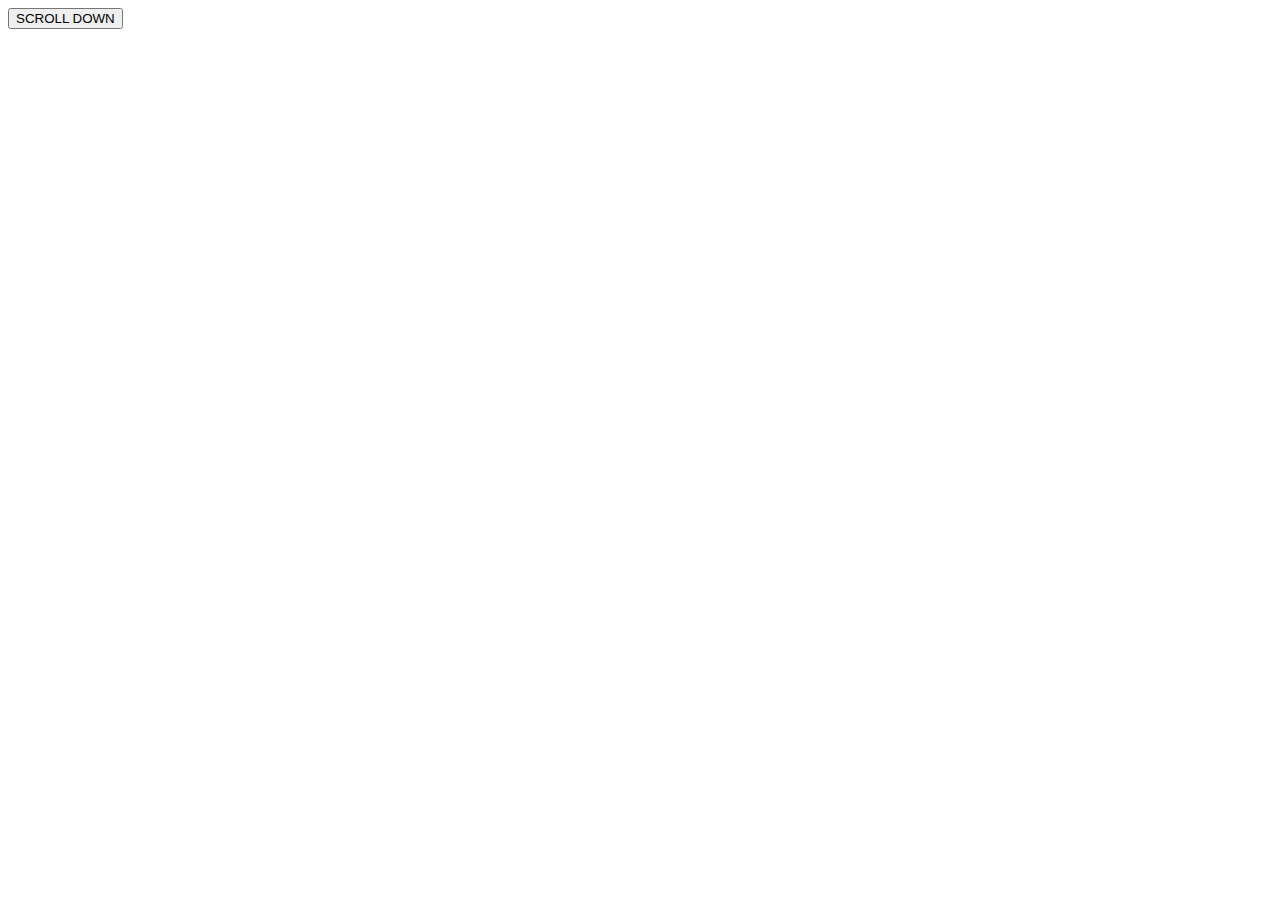
==== index.html @ 5638f48b "Update index.html" ====
<!DOCTYPE html>
<html>
    <head>
        <link rel="stylesheet" href="/css/fontcss.css" type="text/css" charset="utf-8" />
        <link rel="stylesheet" href="/css/stylesheet.css" type="text/css" charset="utf-8" />

        <title>Samar Sheikh</title>
    </head>

    <body>
        <div class="parallax">
            <button>SCROLL DOWN</button>
        </div>
    </body>




</html>
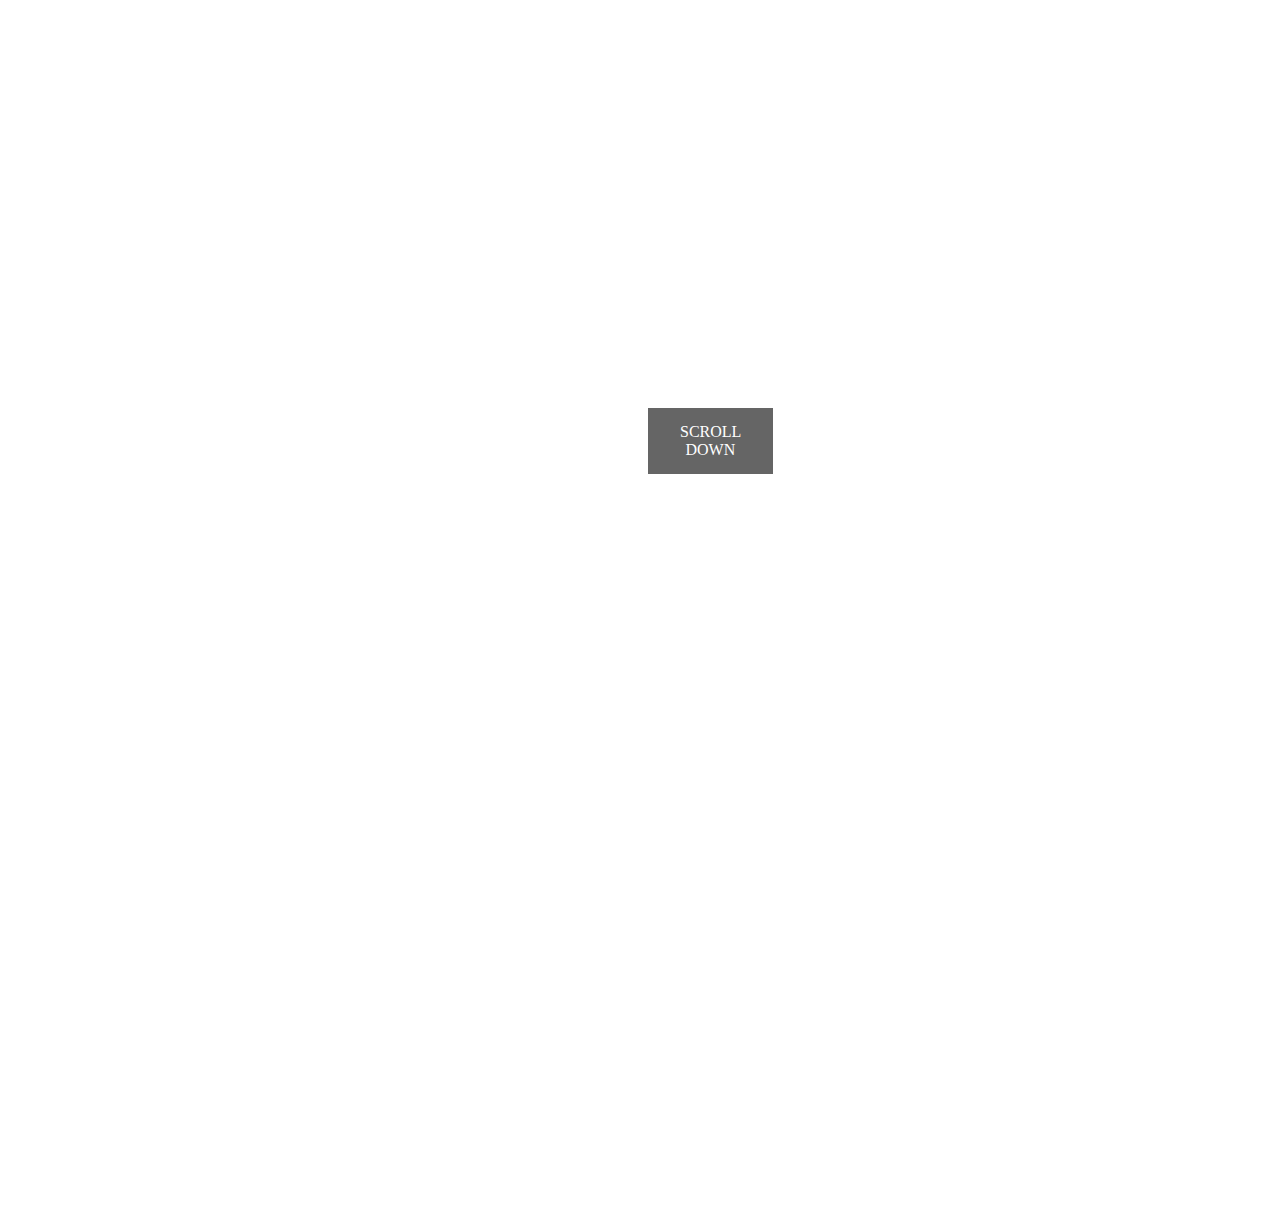
==== commit 75ae5ebd: "X" ====
--- a/index.html
+++ b/index.html
@@ -1,8 +1,9 @@
 <!DOCTYPE html>
 <html>
     <head>
-        <link rel="stylesheet" href="/css/fontcss.css" type="text/css" charset="utf-8" />
-        <link rel="stylesheet" href="/css/stylesheet.css" type="text/css" charset="utf-8" />
+        <meta name="viewport" content="width=device-width, initial-scale=1.0">
+        <link rel="stylesheet" href="css/fontcss.css" type="text/css" charset="utf-8" />
+        <link rel="stylesheet" href="css/stylesheet.css" type="text/css" charset="utf-8" />
 
         <title>Samar Sheikh</title>
     </head>
--- a/css/stylesheet.css
+++ b/css/stylesheet.css
@@ -0,0 +1,34 @@
+body{
+    height:100%;
+}
+
+h2{
+    font-family: 'apercuregular';
+   }
+
+   .parallax{
+       height: 1200px;
+       background-attachment: fixed;
+       background-position: center;
+       background-repeat: no-repeat;
+       background-size: cover;
+       background-image: url("../img/cutecat.jpg");
+   }
+
+   button {
+       position:absolute;
+    background-color:#656565; 
+    border: none;
+    color: white;
+    padding: 15px 32px;
+    text-align: center;
+    text-decoration: none;
+    display: block;
+    font-size: 16px;
+    margin-top: 400px;
+    margin-left: 50%;
+    margin-right: 50%;
+    cursor: pointer;
+    font-family: 'apercuregular';
+  }
+  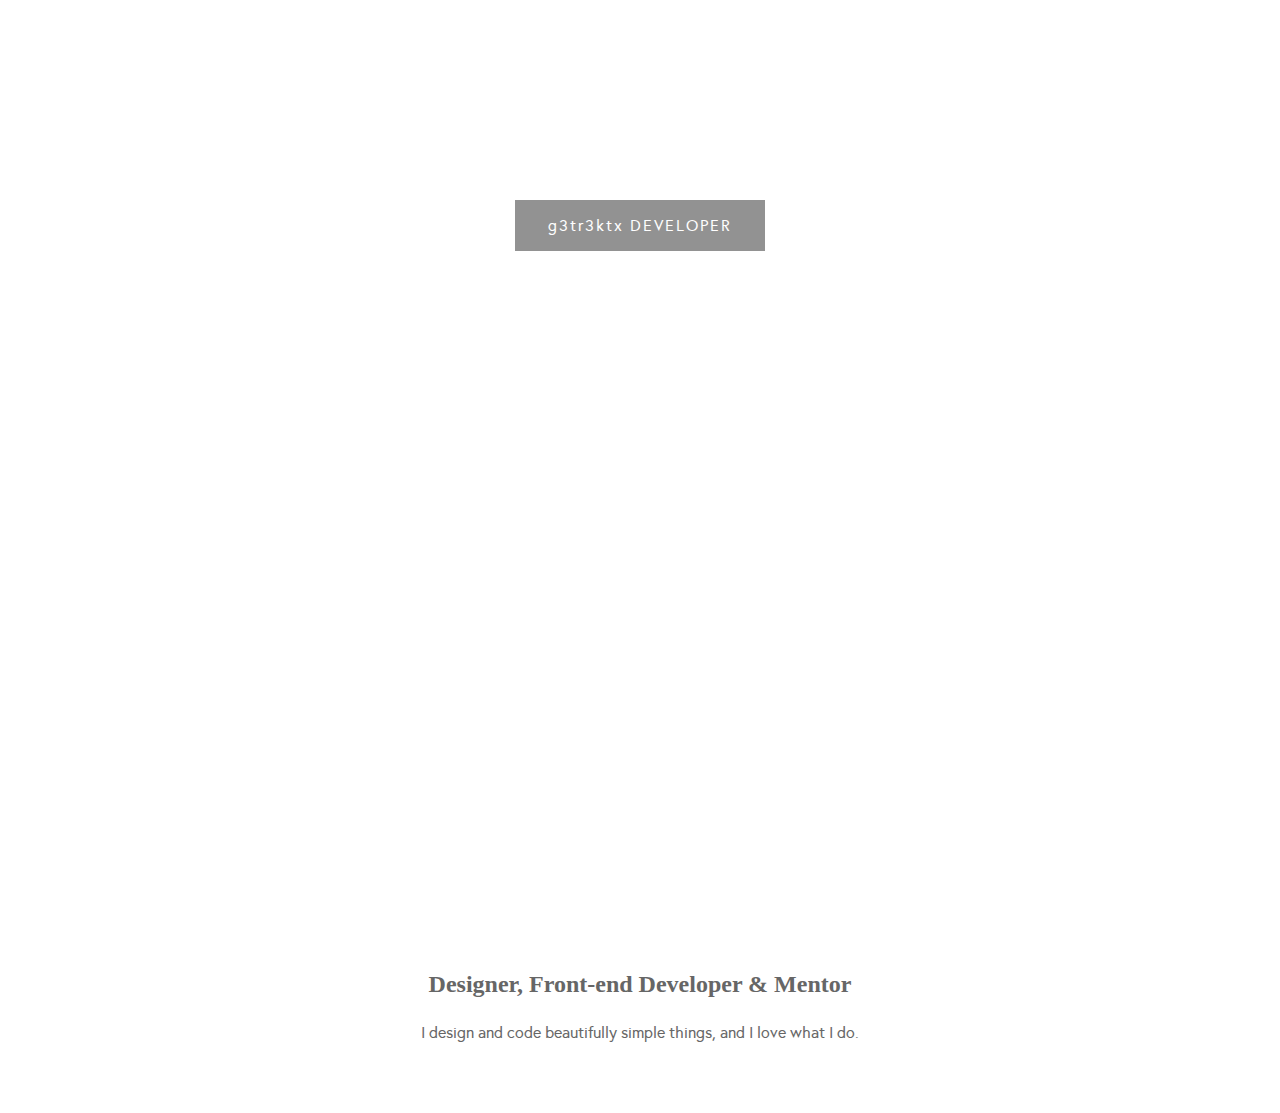
==== commit 83cc9f79: "X" ====
--- a/index.html
+++ b/index.html
@@ -1,18 +1,34 @@
 <!DOCTYPE html>
 <html>
-    <head>
-        <meta name="viewport" content="width=device-width, initial-scale=1.0">
-        <link rel="stylesheet" href="css/fontcss.css" type="text/css" charset="utf-8" />
-        <link rel="stylesheet" href="css/stylesheet.css" type="text/css" charset="utf-8" />
 
-        <title>Samar Sheikh</title>
-    </head>
+<head>
+    <meta name="viewport" content="width=device-width, initial-scale=1.0">
+    <link rel="stylesheet" href="css/fontcss.css" type="text/css" charset="utf-8" />
+    <link rel="stylesheet" href="css/stylesheet.css" type="text/css" charset="utf-8" />
+</head>
 
-    <body>
-        <div class="parallax">
-            <button>SCROLL DOWN</button>
+<body>
+
+    <div class="pimg1">
+        <div class="center">
+            <button class="">g3tr3ktx DEVELOPER</button>
         </div>
-    </body>
+    </div>
+
+
+    <section class="section section-light">
+        <h2>Designer, Front-end Developer & Mentor </h2>
+        <p>
+            I design and code beautifully simple things, and I love what I do.
+        </p>
+
+
+
+    </section>
+
+
+
+</body>
 
 
 
--- a/css/fontcss.css
+++ b/css/fontcss.css
@@ -0,0 +1,13 @@
+@font-face {
+    font-family: 'apercuregular';
+    src: url('../resources/fonts/apercu_regular-webfont.woff2') format('woff2'), url('../resources/fonts/apercu_regular-webfont.woff') format('woff');
+    font-weight: normal;
+    font-style: normal;
+}
+
+@font-face {
+    font-family: 'europaregular';
+    src: url('../resources/fonts/Europa/europa_regular-webfont.woff2') format('woff2'), url('../resources/fonts/Europa/europa_regular-webfont.woff') format('woff');
+    font-weight: normal;
+    font-style: normal;
+}--- a/css/stylesheet.css
+++ b/css/stylesheet.css
@@ -1,34 +1,66 @@
-body{
-    height:100%;
+body,
+html {
+    height: 100%;
+    margin: 0;
+    font-size: 16px;
+    /* font-family: "Europa"; */
+    font-weight: 400;
+    line-height: 1.8em;
+    color: #666;
 }
 
-h2{
+p {
+    font-family: 'europaregular';
+}
+
+h2 {
     font-family: 'apercuregular';
-   }
+}
 
-   .parallax{
-       height: 1200px;
-       background-attachment: fixed;
-       background-position: center;
-       background-repeat: no-repeat;
-       background-size: cover;
-       background-image: url("../img/cutecat.jpg");
-   }
+.center {
+    padding: 100px;
+}
 
-   button {
-       position:absolute;
-    background-color:#656565; 
-    border: none;
+button {
+    margin-left: auto;
+    margin-right: auto;
+    margin-top: 100px;
+    display: block;
+    background-color: #656565;
+    border: 1px solid #656565;
+    background-color: #656565;
+    border: 1px solid #656565;
     color: white;
     padding: 15px 32px;
     text-align: center;
     text-decoration: none;
-    display: block;
     font-size: 16px;
-    margin-top: 400px;
-    margin-left: 50%;
-    margin-right: 50%;
     cursor: pointer;
-    font-family: 'apercuregular';
-  }
-  +    font-family: 'europaregular';
+    letter-spacing: 2px;
+}
+
+button:hover {
+    background-color: transparent;
+}
+
+.pimg1,
+.pimg2,
+.pimg3 {
+    position: relative;
+    opacity: 0.70;
+    background-position: center;
+    background-size: cover;
+    background-repeat: no-repeat;
+    background-attachment: fixed;
+}
+
+.pimg1 {
+    background-image: url('../img/cutecat.jpg');
+    min-height: 100%;
+}
+
+.section {
+    text-align: center;
+    padding: 50px 80px;
+}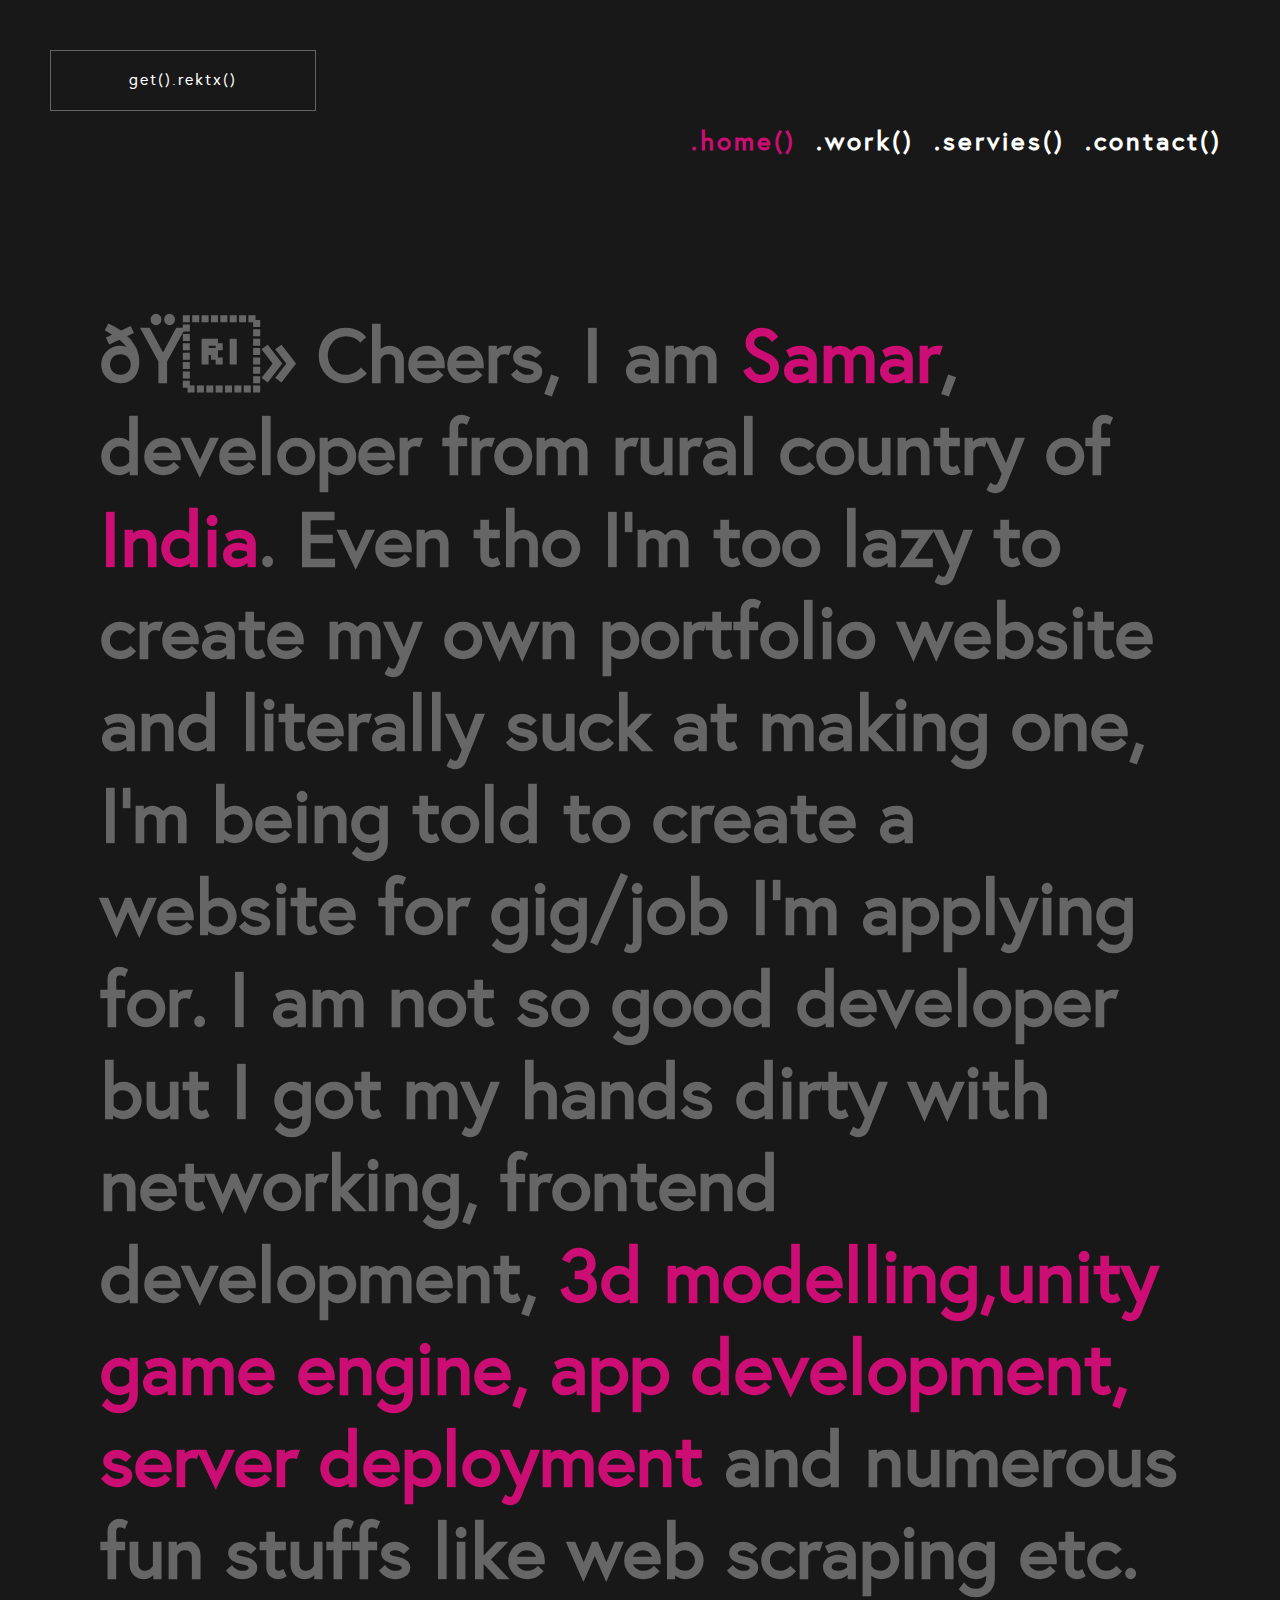
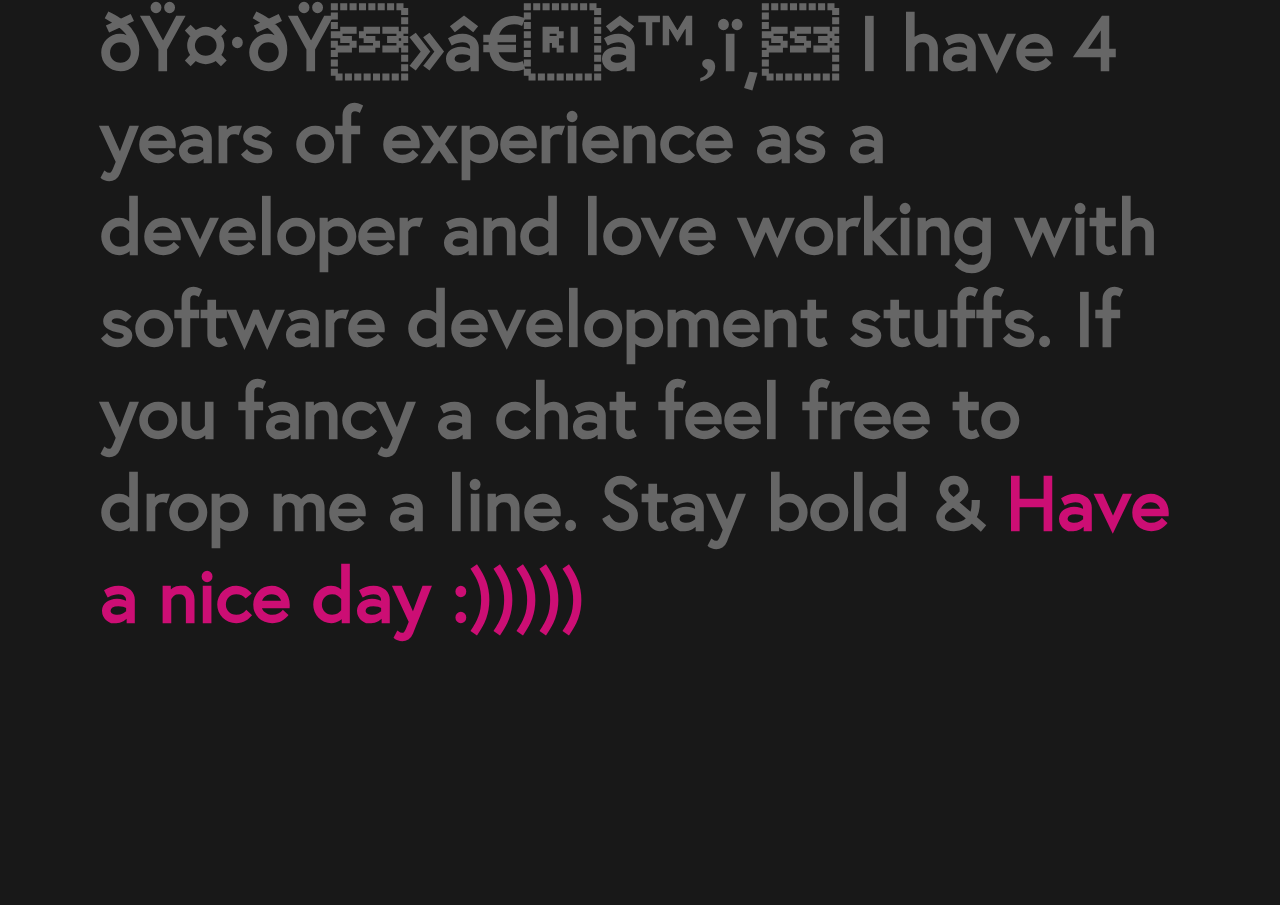
==== commit 82ce5f3e: "X" ====
--- a/index.html
+++ b/index.html
@@ -9,25 +9,26 @@
 
 <body>
 
-    <div class="pimg1">
-        <div class="center">
-            <button class="">g3tr3ktx DEVELOPER</button>
+    <div class="header">
+        <div class="mText">
+            get().rektx()
         </div>
+        <ul class="topnav">
+            <li><a class="active" href="#home">.home()</a></li>
+            <li><a href="#news">.work()</a></li>
+            <li><a href="#contact">.servies()</a></li>
+            <li><a href="#contact">.contact()</a></li>
+        </ul>
     </div>
 
+    <div class="intro">
 
-    <section class="section section-light">
-        <h2>Designer, Front-end Developer & Mentor </h2>
-        <p>
-            I design and code beautifully simple things, and I love what I do.
-        </p>
-
-
-
-    </section>
-
-
-
+        <h2>
+            🍻 Cheers, I am <span class="hText">Samar</span>,<br> developer from rural country of <span class="hText">India</span>. Even tho I'm too lazy to create my own portfolio website and literally suck at making one, I'm being told to create a website
+            for gig/job I'm applying for. I am not so good developer but I got my hands dirty with networking, frontend development, <span class="hText">3d modelling,unity game engine, app development, server deployment</span> and numerous fun stuffs
+            like web scraping etc. 🤷🏻‍♂️ I have 4 years of experience as a developer and love working with software development stuffs. If you fancy a chat feel free to drop me a line. Stay bold & <span class="hText">Have a nice day :)))))</span>
+        </h2>
+    </div>
 </body>
 
 
--- a/css/stylesheet.css
+++ b/css/stylesheet.css
@@ -3,64 +3,74 @@
     height: 100%;
     margin: 0;
     font-size: 16px;
-    /* font-family: "Europa"; */
     font-weight: 400;
     line-height: 1.8em;
     color: #666;
+    background: #181818;
+}
+
+.header {
+    display: block;
+    margin-top: 1000px;
+    align-items: center;
+    text-align: center;
+    margin: 50px;
+}
+
+.mText {
+    width: 200px;
+    /* margin-top: 100px; */
+    background-color: #181818;
+    border: 1px solid #656565;
+    color: white;
+    padding: 15px 32px;
+    font-size: 16px;
+    font-family: 'europaregular';
+    letter-spacing: 2px;
 }
 
 p {
     font-family: 'europaregular';
+    line-height: 50px;
+}
+
+.hText {
+    color: #cc0e74;
 }
 
 h2 {
-    font-family: 'apercuregular';
+    font-family: 'europaregular';
 }
 
-.center {
-    padding: 100px;
+.active {
+    color: #cc0e74;
 }
 
-button {
-    margin-left: auto;
-    margin-right: auto;
-    margin-top: 100px;
-    display: block;
-    background-color: #656565;
-    border: 1px solid #656565;
-    background-color: #656565;
-    border: 1px solid #656565;
-    color: white;
-    padding: 15px 32px;
-    text-align: center;
-    text-decoration: none;
-    font-size: 16px;
-    cursor: pointer;
-    font-family: 'europaregular';
-    letter-spacing: 2px;
+li {
+    display: inline;
 }
 
-button:hover {
-    background-color: transparent;
+ul {
+    float: right;
+    list-style-type: none;
+    padding: 0;
 }
 
-.pimg1,
-.pimg2,
-.pimg3 {
-    position: relative;
-    opacity: 0.70;
-    background-position: center;
-    background-size: cover;
-    background-repeat: no-repeat;
-    background-attachment: fixed;
+a {
+    font-family: 'europaregular';
+    color: white;
+    text-decoration: none;
+    padding: 8px;
+    font-weight: 600;
+    letter-spacing: 3px;
+    font-size: 26px;
 }
 
-.pimg1 {
-    background-image: url('../img/cutecat.jpg');
-    min-height: 100%;
+.intro {
+    margin: 200px 100px;
+    font-size: 50px;
+    line-height: normal;
+    padding-bottom: 200px;
 }
 
-.section {
-    text-align: center;
-    padding: 50px 80px;
-}+@media(max-width:568px) {}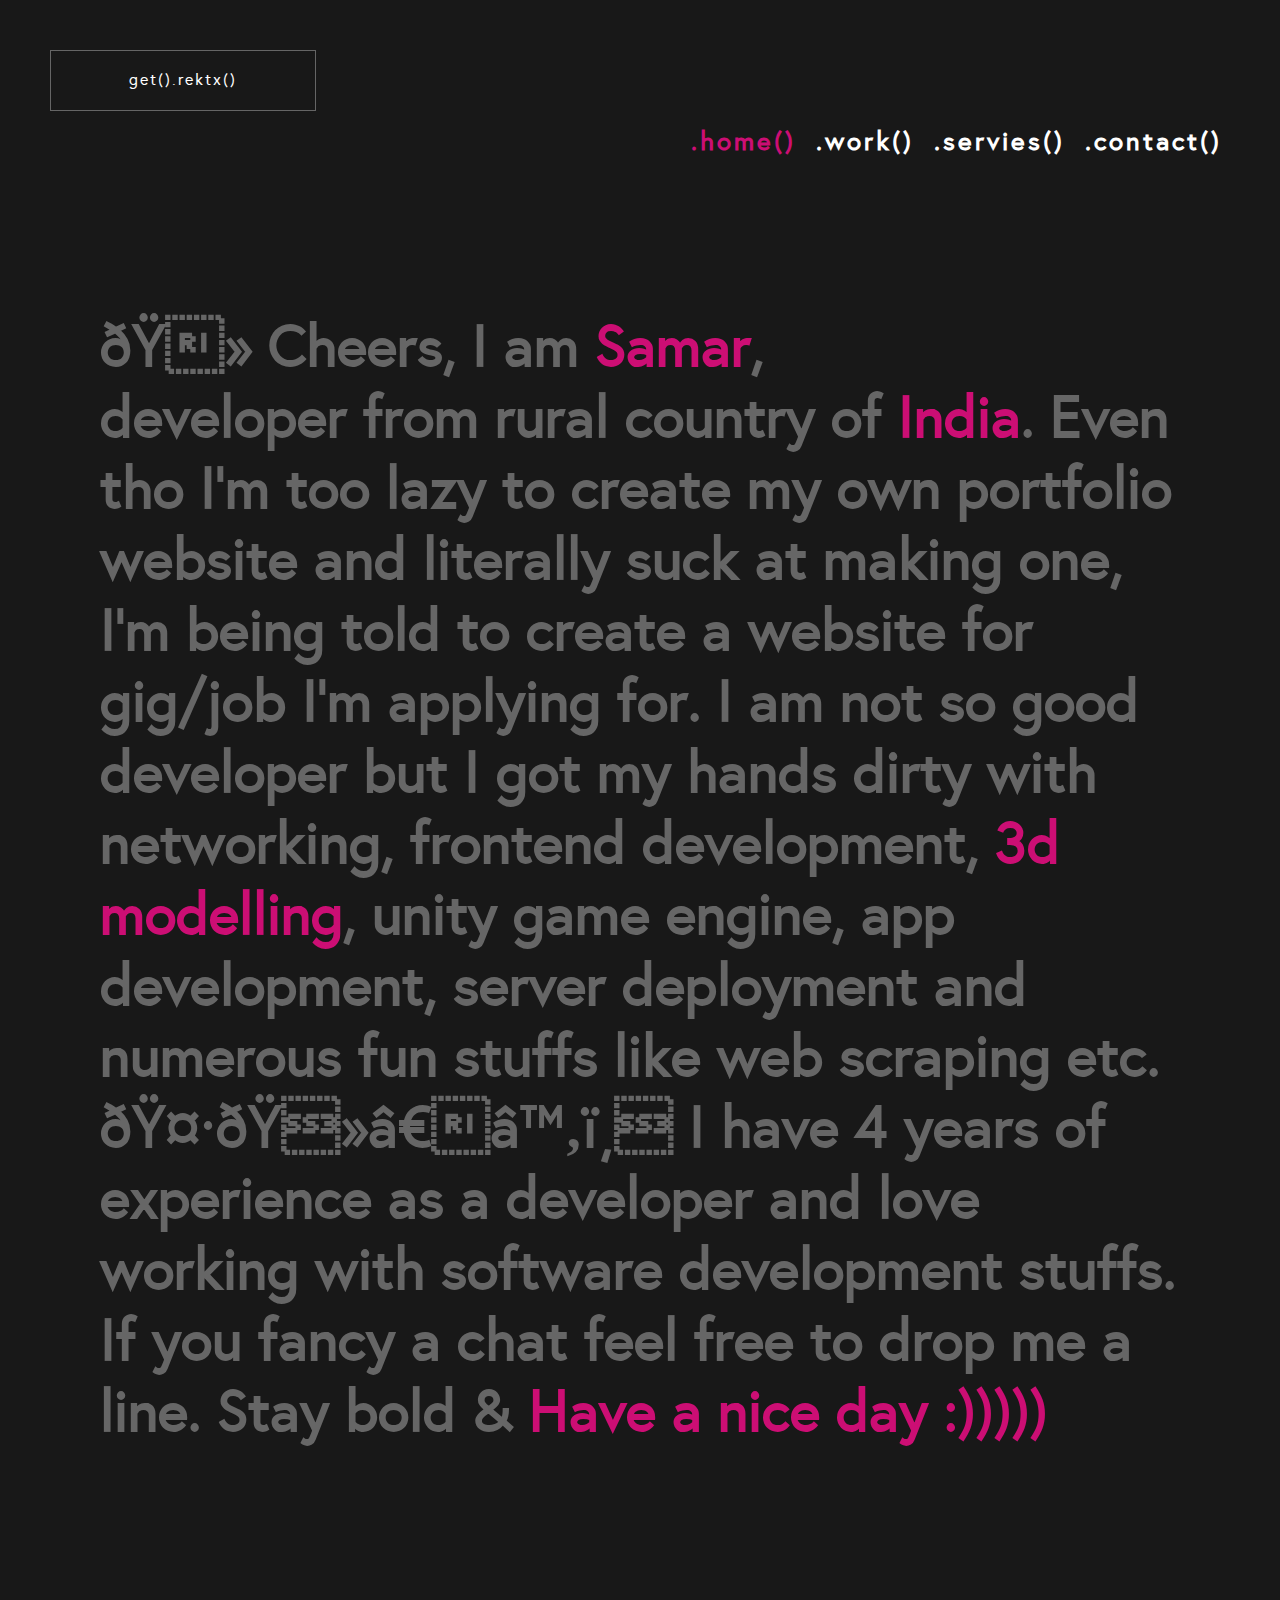
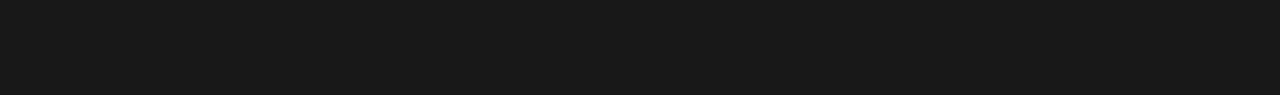
==== commit d6659c25: "x" ====
--- a/index.html
+++ b/index.html
@@ -25,7 +25,7 @@
 
         <h2>
             🍻 Cheers, I am <span class="hText">Samar</span>,<br> developer from rural country of <span class="hText">India</span>. Even tho I'm too lazy to create my own portfolio website and literally suck at making one, I'm being told to create a website
-            for gig/job I'm applying for. I am not so good developer but I got my hands dirty with networking, frontend development, <span class="hText">3d modelling,unity game engine, app development, server deployment</span> and numerous fun stuffs
+            for gig/job I'm applying for. I am not so good developer but I got my hands dirty with networking, frontend development, <span class="hText">3d modelling</span>, unity game engine, app development, server deployment and numerous fun stuffs
             like web scraping etc. 🤷🏻‍♂️ I have 4 years of experience as a developer and love working with software development stuffs. If you fancy a chat feel free to drop me a line. Stay bold & <span class="hText">Have a nice day :)))))</span>
         </h2>
     </div>
--- a/css/stylesheet.css
+++ b/css/stylesheet.css
@@ -19,6 +19,7 @@
 
 .mText {
     width: 200px;
+    display: block;
     /* margin-top: 100px; */
     background-color: #181818;
     border: 1px solid #656565;
@@ -68,7 +69,7 @@
 
 .intro {
     margin: 200px 100px;
-    font-size: 50px;
+    font-size: 3vw;
     line-height: normal;
     padding-bottom: 200px;
 }
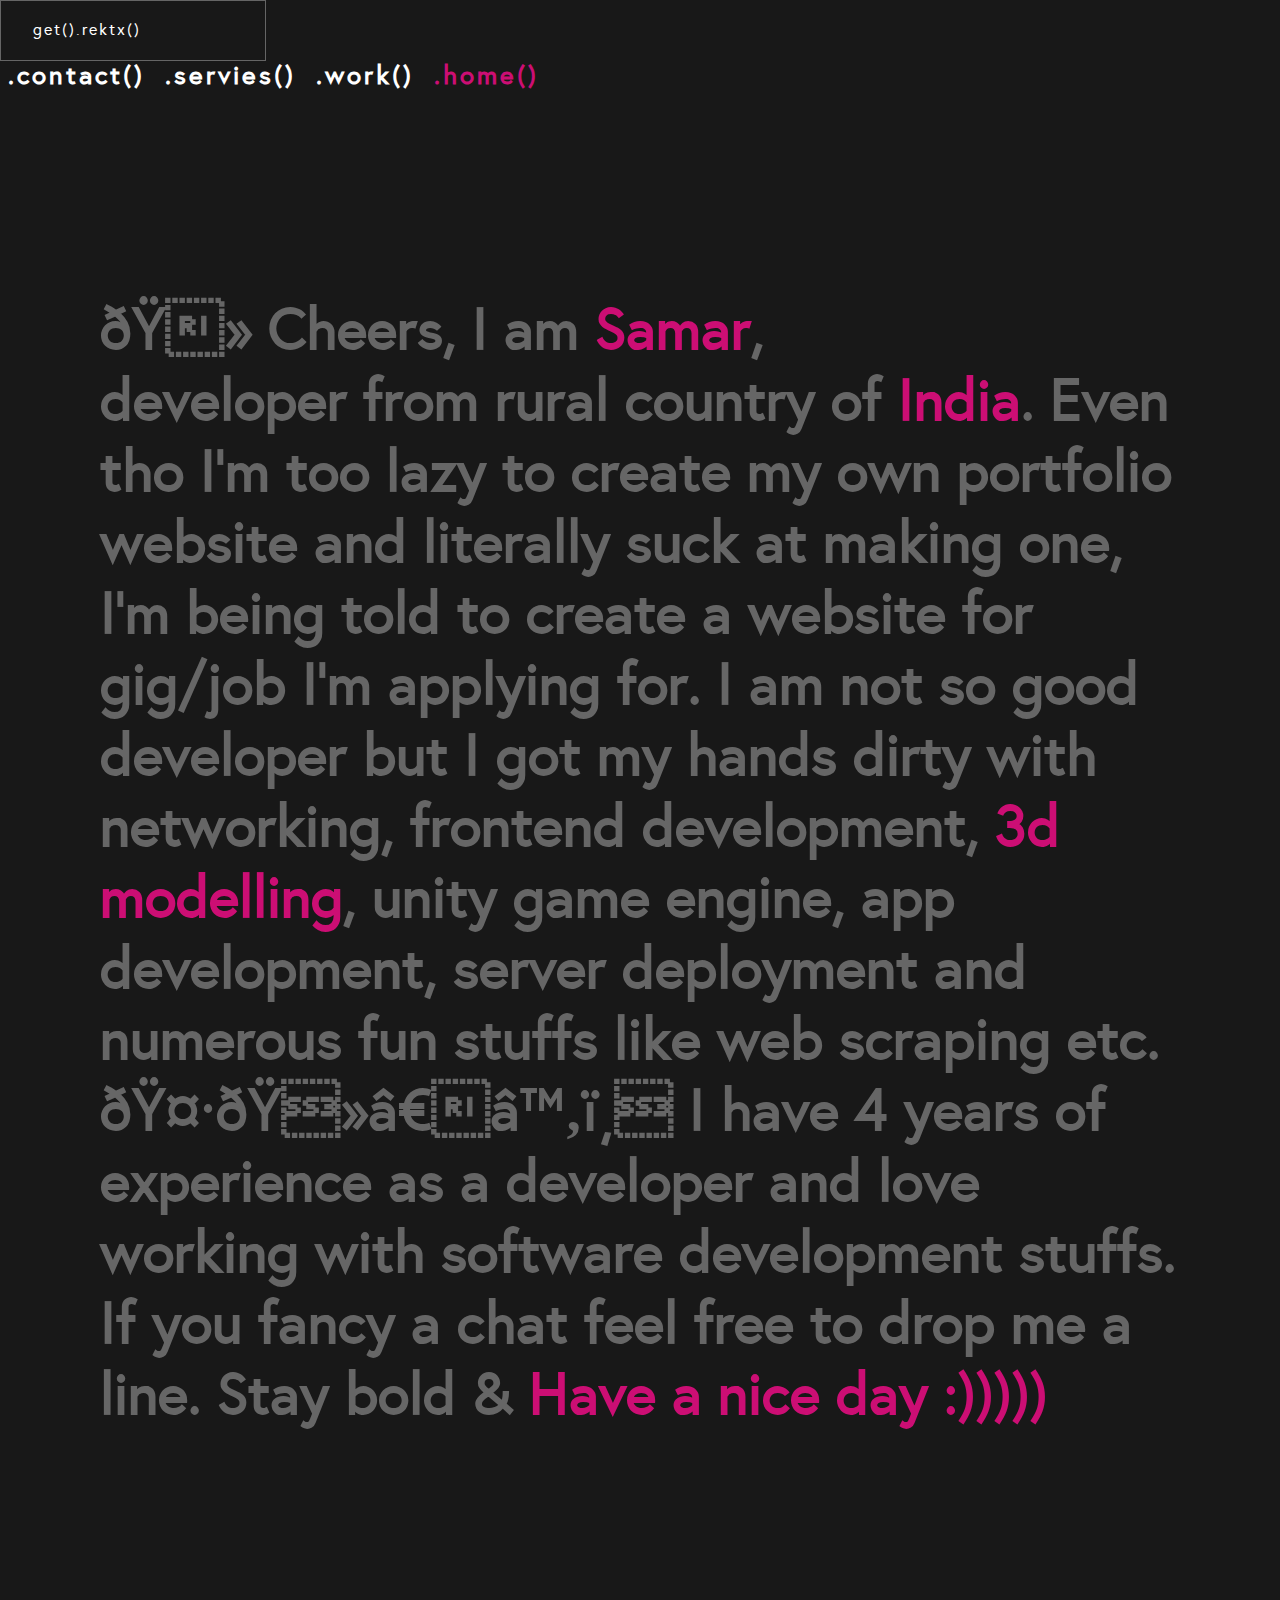
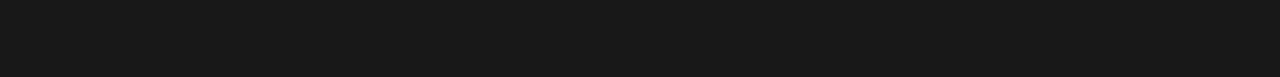
==== commit 7ab44217: "x" ====
--- a/index.html
+++ b/index.html
@@ -9,17 +9,18 @@
 
 <body>
 
-    <div class="header">
+    <div class="topnav">
         <div class="mText">
             get().rektx()
         </div>
-        <ul class="topnav">
-            <li><a class="active" href="#home">.home()</a></li>
-            <li><a href="#news">.work()</a></li>
-            <li><a href="#contact">.servies()</a></li>
-            <li><a href="#contact">.contact()</a></li>
-        </ul>
+        <a href="#contact">.contact()</a>
+        <a href="#contact">.servies()</a>
+        <a href="#about">.work()</a>
+        <a class="active" href="#home">.home()</a>
+
+
     </div>
+
 
     <div class="intro">
 
